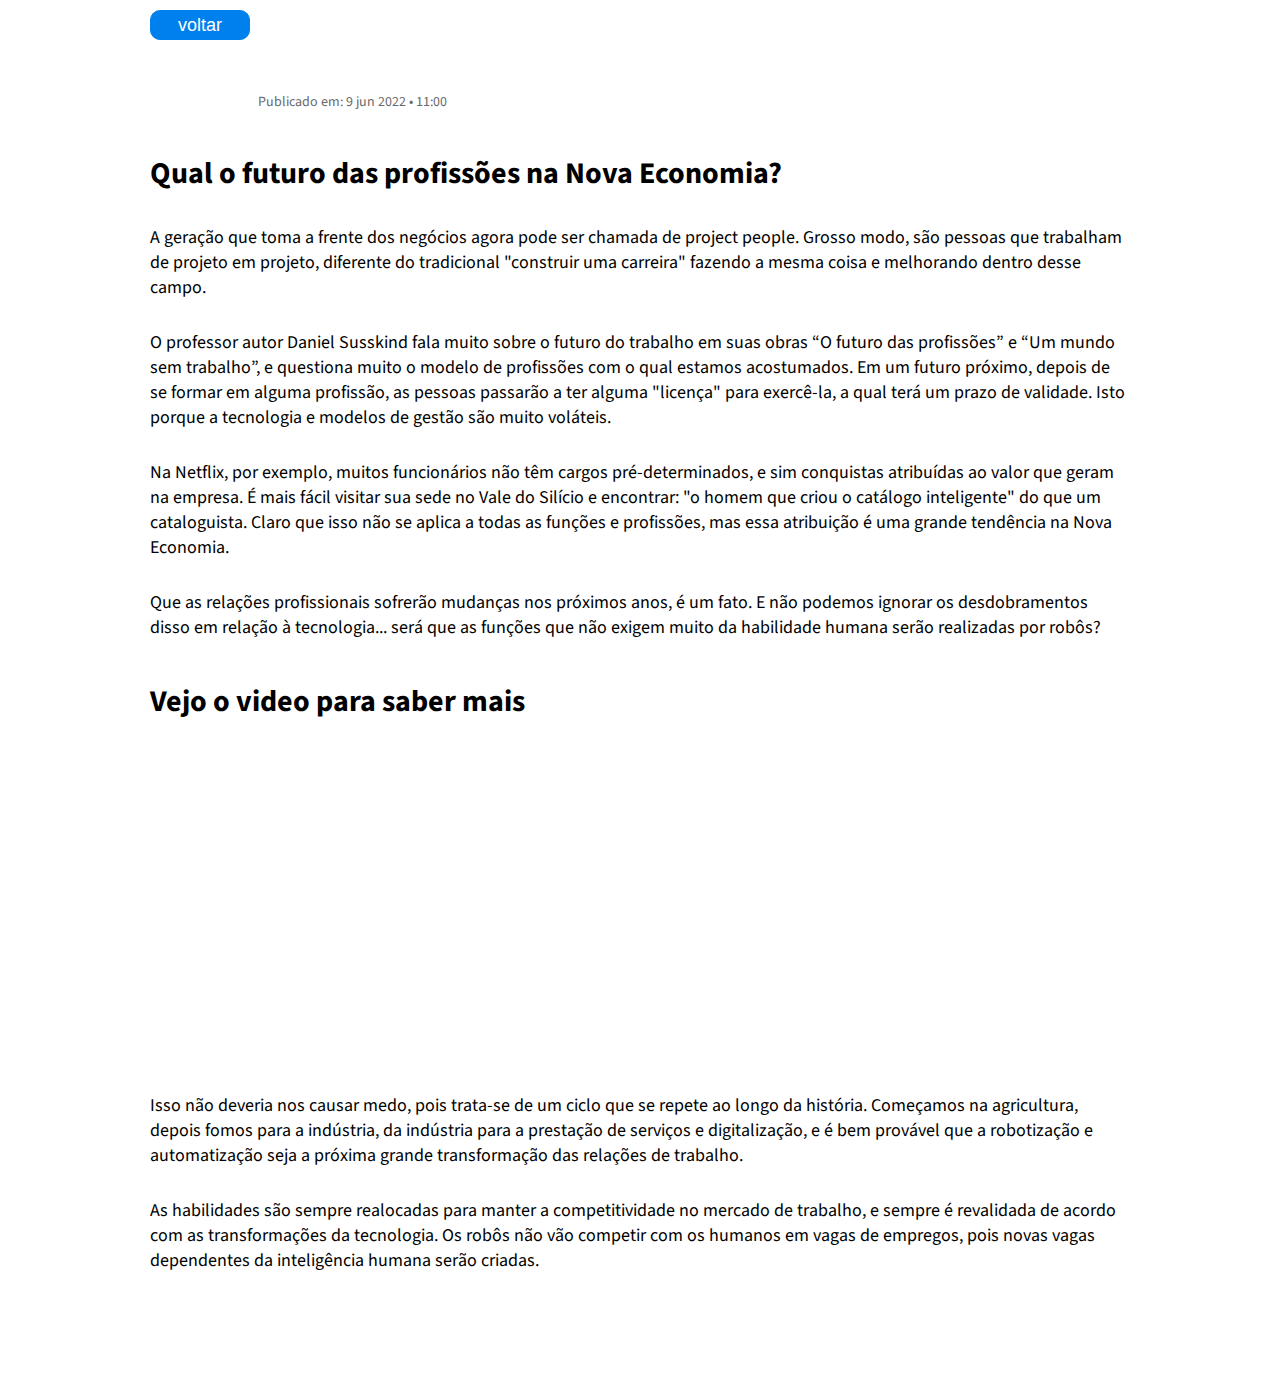
==== artigos/futuro/futuro.html @ 4a6717b1 "começando oque achei que estava começando" ====
<!DOCTYPE html>
<html lang="pt-br">
  <head>
    <meta charset="UTF-8" />
    <link rel="shortcut icon" href="../../imagens/favicon.ico" type="image/x-icon">
    <meta http-equiv="X-UA-Compatible" content="IE=edge" />
    <meta name="viewport" content="width=device-width, initial-scale=1.0" />
    <link rel="stylesheet" href="../futuro.css" />
    <title>Document</title>
  </head>
  <body>
    <section>
      <div>
        <a href="../../index.html">
          <button>voltar</button>
        </a>
      </div>
      <img src="../../imagens/robo.jpeg" alt="" />
      <p class="public">Publicado em: 9 jun 2022 • 11:00</p>
      <h1>Qual o futuro das profissões na Nova Economia?</h1>
      <p>
        A geração que toma a frente dos negócios agora pode ser chamada de
        project people. Grosso modo, são pessoas que trabalham de projeto em
        projeto, diferente do tradicional "construir uma carreira" fazendo a
        mesma coisa e melhorando dentro desse campo.
      </p>
      <p>
        O professor autor Daniel Susskind fala muito sobre o futuro do trabalho
        em suas obras “O futuro das profissões” e “Um mundo sem trabalho”, e
        questiona muito o modelo de profissões com o qual estamos acostumados.
        Em um futuro próximo, depois de se formar em alguma profissão, as
        pessoas passarão a ter alguma "licença" para exercê-la, a qual terá um
        prazo de validade. Isto porque a tecnologia e modelos de gestão são
        muito voláteis.
      </p>
      <p>
        Na Netflix, por exemplo, muitos funcionários não têm cargos
        pré-determinados, e sim conquistas atribuídas ao valor que geram na
        empresa. É mais fácil visitar sua sede no Vale do Silício e encontrar:
        "o homem que criou o catálogo inteligente" do que um cataloguista. Claro
        que isso não se aplica a todas as funções e profissões, mas essa
        atribuição é uma grande tendência na Nova Economia.
      </p>
      <p>
        Que as relações profissionais sofrerão mudanças nos próximos anos, é um
        fato. E não podemos ignorar os desdobramentos disso em relação à
        tecnologia... será que as funções que não exigem muito da habilidade
        humana serão realizadas por robôs?
      </p>
      <h2>Vejo o video para saber mais</h2>

      <div class="content-video">
        <iframe
          width="560"
          height="315"
          src="https://www.youtube.com/embed/YlrFbqUcE-Y"
          title="YouTube video player"
          frameborder="0"
          allow="accelerometer; autoplay; clipboard-write; encrypted-media; gyroscope; picture-in-picture"
          allowfullscreen
        ></iframe>
      </div>
      <p>
        Isso não deveria nos causar medo, pois trata-se de um ciclo que se
        repete ao longo da história. Começamos na agricultura, depois fomos para
        a indústria, da indústria para a prestação de serviços e digitalização,
        e é bem provável que a robotização e automatização seja a próxima grande
        transformação das relações de trabalho.
      </p>
      <p>
        As habilidades são sempre realocadas para manter a competitividade no
        mercado de trabalho, e sempre é revalidada de acordo com as
        transformações da tecnologia. Os robôs não vão competir com os humanos
        em vagas de empregos, pois novas vagas dependentes da inteligência
        humana serão criadas.
      </p>
    </section>
  </body>
</html>


<!-- https://www.startse.com/artigos/futuro-profissoes-nova-economia -->
---- artigos/futuro.css ----
@import url("https://fonts.googleapis.com/css?family=Source+Sans+Pro");

* {
  box-sizing: border-box;
  margin: 0;
  padding: 0;
  outline: 0;
}

html,
body {
  font-family: "Source Sans Pro";
  text-rendering: optimizelegibility;
  -webkit-font-smoothing: antialiased;
}

/*=============== 
 Button voltar
  ==================*/

section {
  max-width: 980px;
  margin: auto;
  transform: translateY(-10px);
}
button {
  width: 100px;
  height: 30px;
  margin: 20px 0 30px 0px;
  border-radius: 10px;
  color: white;
  font-size: 18px;
  background-color: #0080ed;
  border: 1px solid #0080ed;
  cursor: pointer;
}
button:hover {
  background-color: rgba(0, 128, 237, 0.75);
  transform: translateY(-2px);
}

/*=============== 
  imagem
  ==================*/
img {
  width: 86%;
  margin: 0 7%;
  border-radius: 50px;
  box-shadow: 5px 5px 15px -4px #000000;
  transition: all 0.6s ease 0s;
  object-fit: contain;
}
img:hover {
  transform: translateY(-7px);
}
.public {
  font-size: 14px;
  margin: 0 0 0 11%;
  color: #696a6a;
}

/*=============== 
  Textos
  ==================*/
h1 {
  margin: 40px 0 25px 0;
  font-size: 30px;
}
p {
  margin: 30px 0 0 0;
  font-size: 18px;
}
p:last-child {
  padding-bottom: 100px;
}

h2 {
  margin: 40px 0 25px 0;
  font-size: 30px;
}

/*=============== 
  video
  ==================*/
.content-video {
  display: flex;
  justify-content: center;
}


/*=============== 
  responsividades
  ==================*/

@media (max-width: 1000px) {
  section {
    padding: 0 20px;
  }
  h1 {
    font-size: 25px;
  }
  h2 {
    font-size: 25px;
  }
  p {
    font-size: 16px;
  }
  img {
    width: 86%;
    min-height: 300px;
    object-fit: cover;
  }

}
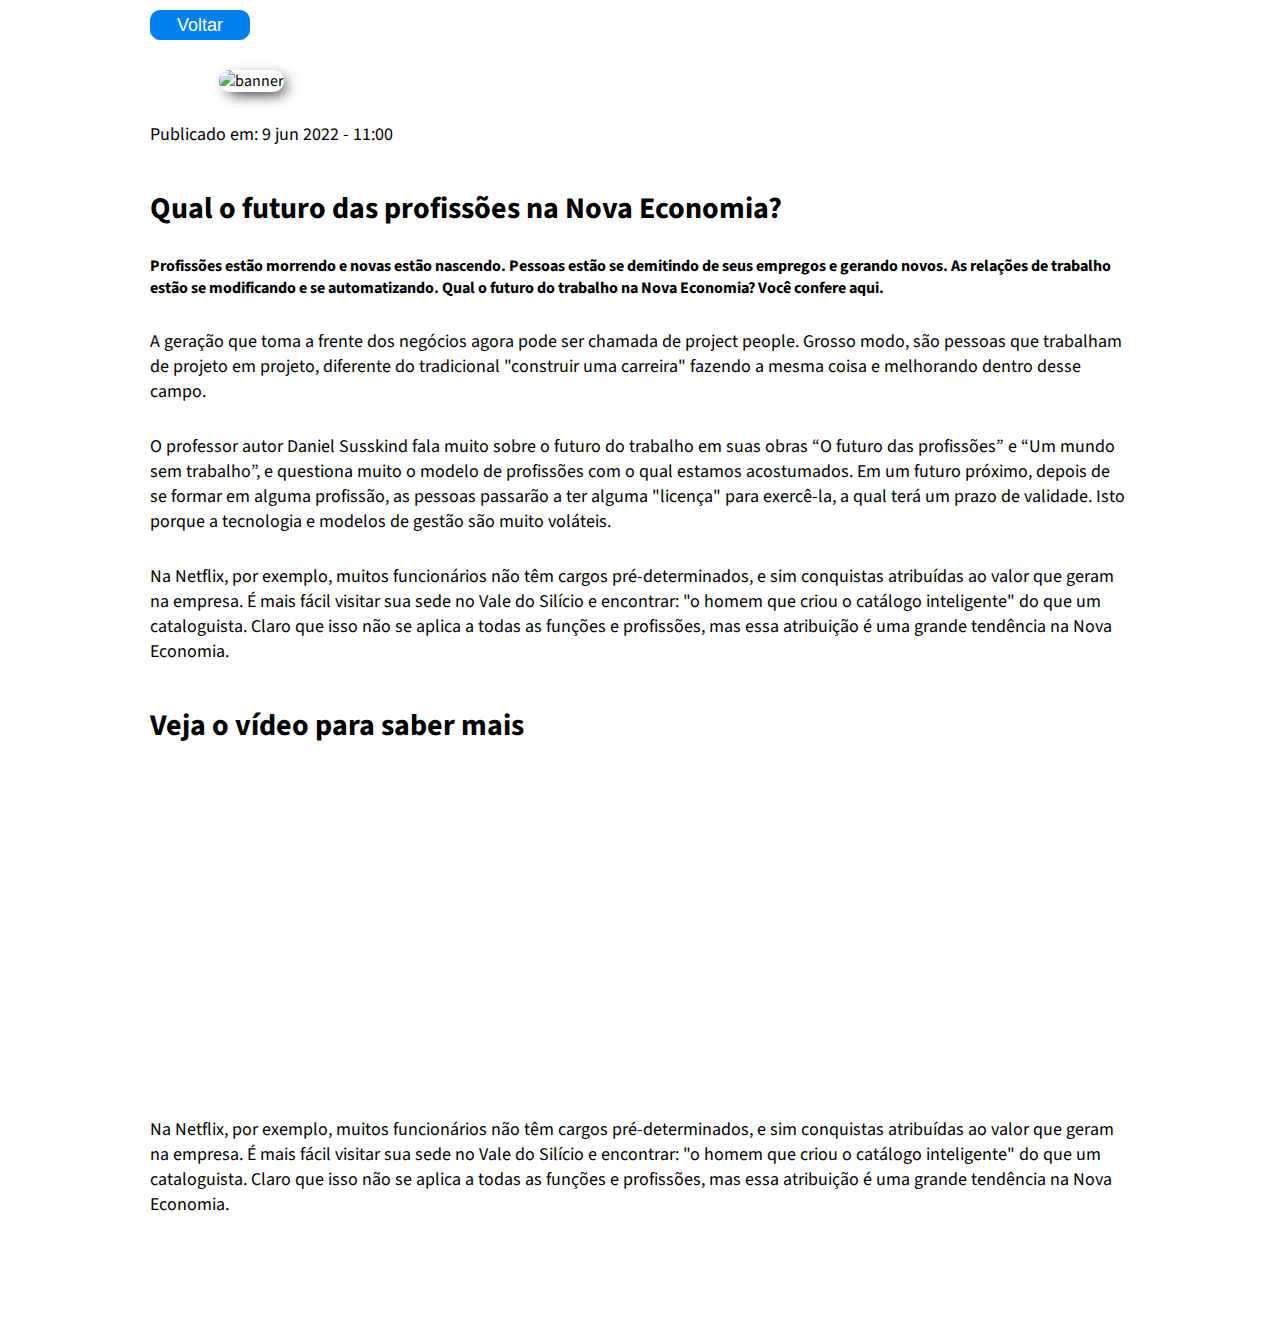
==== commit e0766b12: "Acho que por hoje esta bom" ====
--- a/artigos/futuro/futuro.html
+++ b/artigos/futuro/futuro.html
@@ -1,82 +1,54 @@
 <!DOCTYPE html>
 <html lang="pt-br">
-  <head>
+
+<head>
     <meta charset="UTF-8" />
-    <link rel="shortcut icon" href="../../imagens/favicon.ico" type="image/x-icon">
+    <meta name="viewport" content="width=device-width, initial-scale=1.0" />
     <meta http-equiv="X-UA-Compatible" content="IE=edge" />
-    <meta name="viewport" content="width=device-width, initial-scale=1.0" />
     <link rel="stylesheet" href="../futuro.css" />
-    <title>Document</title>
-  </head>
-  <body>
+    <link rel="icon" type="image/x-icon" href="../../imagens/favicon.ico" />
+    <title>Qual o futuro das profissões na Nova Economia?</title>
+</head>
+
+<body>
     <section>
-      <div>
-        <a href="../../index.html">
-          <button>voltar</button>
-        </a>
-      </div>
-      <img src="../../imagens/robo.jpeg" alt="" />
-      <p class="public">Publicado em: 9 jun 2022 • 11:00</p>
-      <h1>Qual o futuro das profissões na Nova Economia?</h1>
-      <p>
-        A geração que toma a frente dos negócios agora pode ser chamada de
-        project people. Grosso modo, são pessoas que trabalham de projeto em
-        projeto, diferente do tradicional "construir uma carreira" fazendo a
-        mesma coisa e melhorando dentro desse campo.
-      </p>
-      <p>
-        O professor autor Daniel Susskind fala muito sobre o futuro do trabalho
-        em suas obras “O futuro das profissões” e “Um mundo sem trabalho”, e
-        questiona muito o modelo de profissões com o qual estamos acostumados.
-        Em um futuro próximo, depois de se formar em alguma profissão, as
-        pessoas passarão a ter alguma "licença" para exercê-la, a qual terá um
-        prazo de validade. Isto porque a tecnologia e modelos de gestão são
-        muito voláteis.
-      </p>
-      <p>
-        Na Netflix, por exemplo, muitos funcionários não têm cargos
-        pré-determinados, e sim conquistas atribuídas ao valor que geram na
-        empresa. É mais fácil visitar sua sede no Vale do Silício e encontrar:
-        "o homem que criou o catálogo inteligente" do que um cataloguista. Claro
-        que isso não se aplica a todas as funções e profissões, mas essa
-        atribuição é uma grande tendência na Nova Economia.
-      </p>
-      <p>
-        Que as relações profissionais sofrerão mudanças nos próximos anos, é um
-        fato. E não podemos ignorar os desdobramentos disso em relação à
-        tecnologia... será que as funções que não exigem muito da habilidade
-        humana serão realizadas por robôs?
-      </p>
-      <h2>Vejo o video para saber mais</h2>
+        <div>
+            <a href="../../index.html">
+                <button>Voltar</button>
+            </a>
+        </div>
+        <img src="../../imagens/robo.jpeg" alt="banner" />
+        <p class="publication">Publicado em: 9 jun 2022 - 11:00</p>
+        <h1>Qual o futuro das profissões na Nova Economia?</h1>
+        <h4>Profissões estão morrendo e novas estão nascendo. Pessoas estão se demitindo de seus empregos e gerando
+            novos. As relações de trabalho estão se modificando e se automatizando. Qual o futuro do trabalho na Nova
+            Economia? Você confere aqui.</h4>
+        <p>A geração que toma a frente dos negócios agora pode ser chamada de project people. Grosso modo, são pessoas
+            que trabalham de projeto em projeto, diferente do tradicional "construir uma carreira" fazendo a mesma coisa
+            e melhorando dentro desse campo.</p>
+        <p>O professor autor Daniel Susskind fala muito sobre o futuro do trabalho em suas obras “O futuro das
+            profissões” e “Um mundo sem trabalho”, e questiona muito o modelo de profissões com o qual estamos
+            acostumados. Em um futuro próximo, depois de se formar em alguma profissão, as pessoas passarão a ter alguma
+            "licença" para exercê-la, a qual terá um prazo de validade. Isto porque a tecnologia e modelos de gestão são
+            muito voláteis.</p>
+        <p>Na Netflix, por exemplo, muitos funcionários não têm cargos pré-determinados, e sim conquistas atribuídas ao
+            valor que geram na empresa. É mais fácil visitar sua sede no Vale do Silício e encontrar: "o homem que criou
+            o catálogo inteligente" do que um cataloguista. Claro que isso não se aplica a todas as funções e
+            profissões, mas essa atribuição é uma grande tendência na Nova Economia.</p>
+        <h2>Veja o vídeo para saber mais</h2>
 
-      <div class="content-video">
-        <iframe
-          width="560"
-          height="315"
-          src="https://www.youtube.com/embed/YlrFbqUcE-Y"
-          title="YouTube video player"
-          frameborder="0"
-          allow="accelerometer; autoplay; clipboard-write; encrypted-media; gyroscope; picture-in-picture"
-          allowfullscreen
-        ></iframe>
-      </div>
-      <p>
-        Isso não deveria nos causar medo, pois trata-se de um ciclo que se
-        repete ao longo da história. Começamos na agricultura, depois fomos para
-        a indústria, da indústria para a prestação de serviços e digitalização,
-        e é bem provável que a robotização e automatização seja a próxima grande
-        transformação das relações de trabalho.
-      </p>
-      <p>
-        As habilidades são sempre realocadas para manter a competitividade no
-        mercado de trabalho, e sempre é revalidada de acordo com as
-        transformações da tecnologia. Os robôs não vão competir com os humanos
-        em vagas de empregos, pois novas vagas dependentes da inteligência
-        humana serão criadas.
-      </p>
+        <div class="content-video">
+            <iframe width="560" height="315" src="https://www.youtube.com/embed/3TuyVu5RicM"
+                title="YouTube video player" frameborder="0"
+                allow="accelerometer; autoplay; clipboard-write; encrypted-media; gyroscope; picture-in-picture"
+                allowfullscreen></iframe>
+        </div>
+
+        <p>Na Netflix, por exemplo, muitos funcionários não têm cargos pré-determinados, e sim conquistas atribuídas ao
+            valor que geram na empresa. É mais fácil visitar sua sede no Vale do Silício e encontrar: "o homem que criou
+            o catálogo inteligente" do que um cataloguista. Claro que isso não se aplica a todas as funções e
+            profissões, mas essa atribuição é uma grande tendência na Nova Economia.</p>
     </section>
-  </body>
-</html>
+</body>
 
-
-<!-- https://www.startse.com/artigos/futuro-profissoes-nova-economia -->+</html>